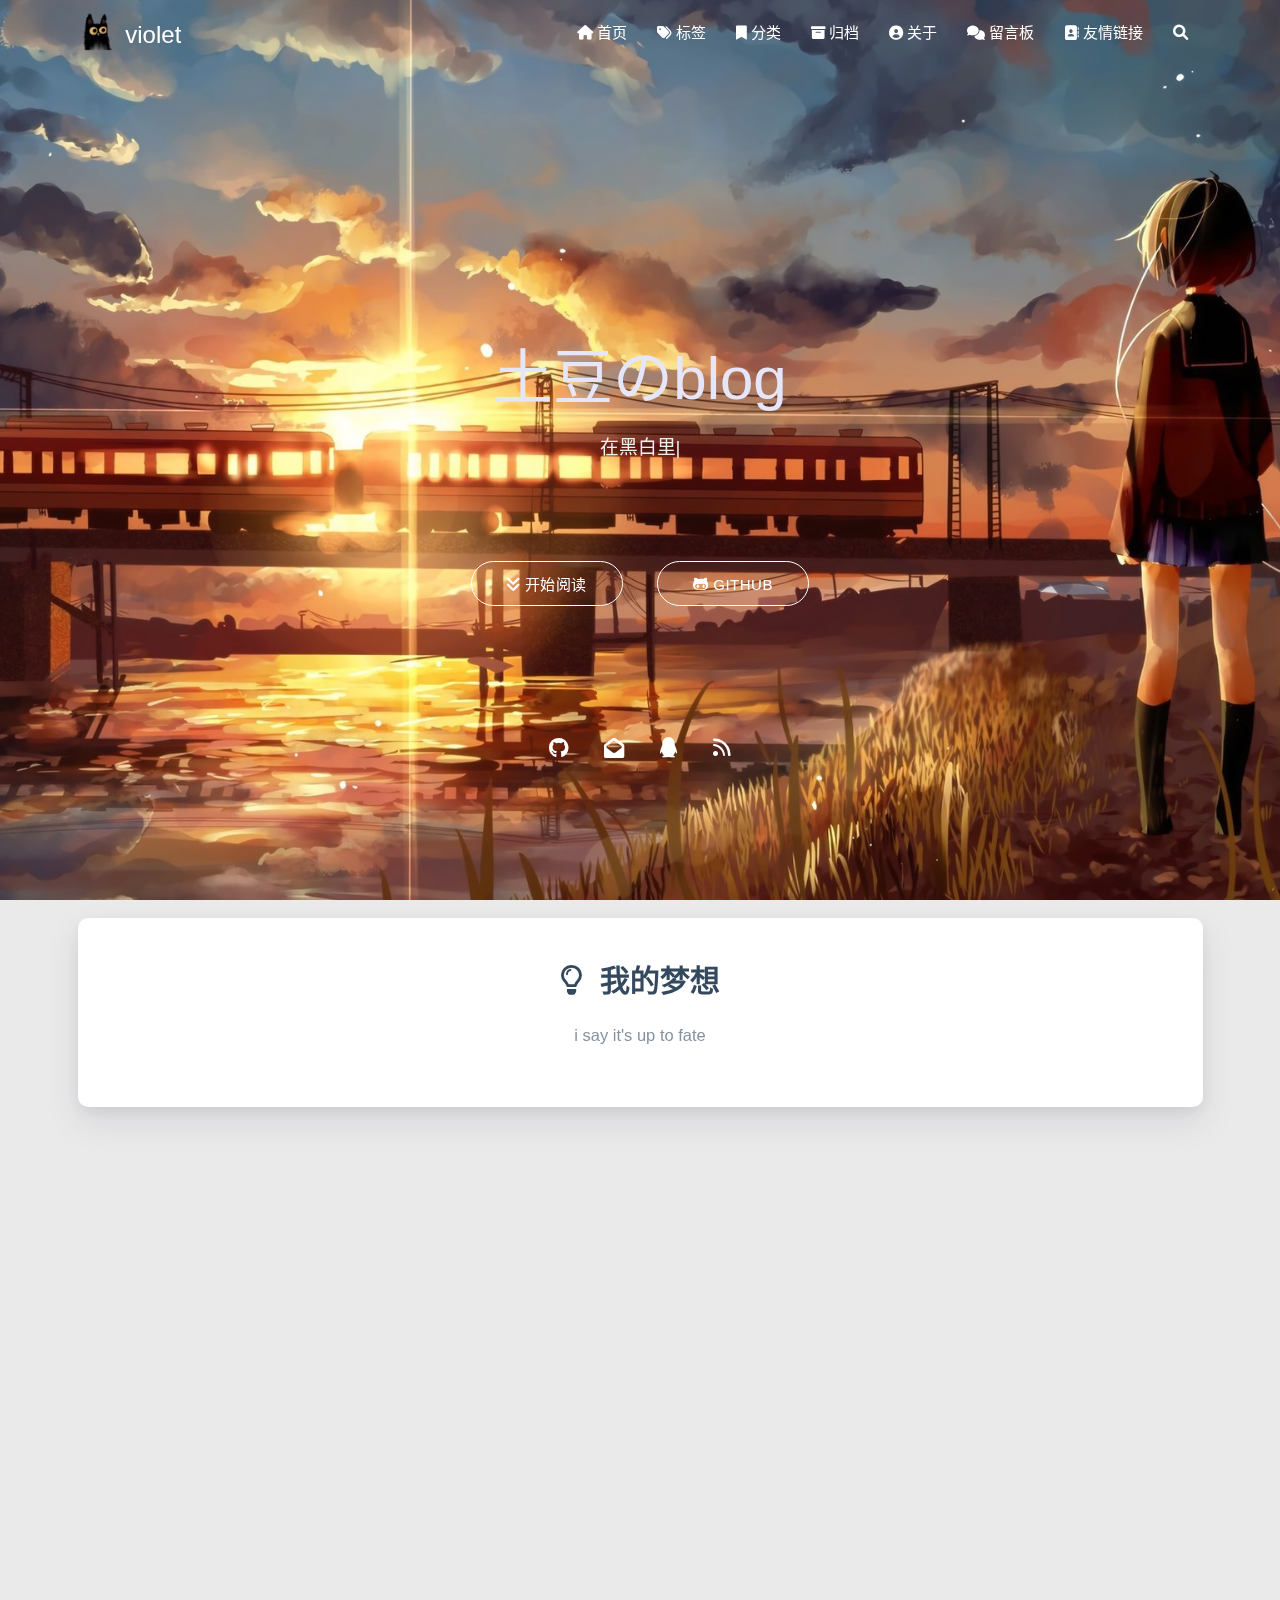
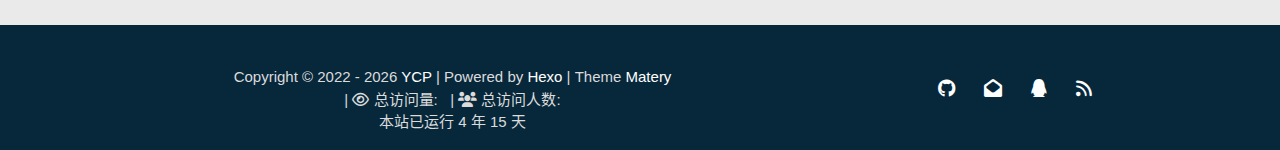
==== index.html @ 1f77c07b "Site updated: 2022-07-09 12:23:24" ====
<!DOCTYPE HTML>
<html lang="zh-CN">


<head>
    <meta charset="utf-8">
    <meta name="keywords" content="violet">
    <meta name="description" content="一个菜菜的日常">
    <meta http-equiv="X-UA-Compatible" content="IE=edge">
    <meta name="viewport" content="width=device-width, initial-scale=1.0, user-scalable=no">
    <meta name="renderer" content="webkit|ie-stand|ie-comp">
    <meta name="mobile-web-app-capable" content="yes">
    <meta name="format-detection" content="telephone=no">
    <meta name="apple-mobile-web-app-capable" content="yes">
    <meta name="apple-mobile-web-app-status-bar-style" content="black-translucent">
    <meta name="referrer" content="no-referrer-when-downgrade">
    <!-- Global site tag (gtag.js) - Google Analytics -->


    
    <style>
        body{
            background-image: url();
            background-repeat:no-repeat;
            background-size: 100% 100%;
            background-attachment:fixed;
        }
    </style>


    <title>violet</title>
    <link rel="icon" type="image/png" href="/favicon.png">

    <link rel="stylesheet" type="text/css" href="/libs/awesome/css/all.min.css">
    <link rel="stylesheet" type="text/css" href="/libs/materialize/materialize.min.css">
    <link rel="stylesheet" type="text/css" href="/libs/aos/aos.css">
    <link rel="stylesheet" type="text/css" href="/libs/animate/animate.min.css">
    <link rel="stylesheet" type="text/css" href="/libs/lightGallery/css/lightgallery.min.css">
    <link rel="stylesheet" type="text/css" href="/css/matery.css">
    <link rel="stylesheet" type="text/css" href="/css/my.css">

    <script src="/libs/jquery/jquery-3.6.0.min.js"></script>

<meta name="generator" content="Hexo 5.4.2"><link rel="stylesheet" href="/css/prism-tomorrow.css" type="text/css"></head>


<body>
    <header class="navbar-fixed">
    <nav id="headNav" class="bg-color nav-transparent">
        <div id="navContainer" class="nav-wrapper container">
            <div class="brand-logo">
                <a href="/" class="waves-effect waves-light">
                    
                    <img src="/medias/logo.png" class="logo-img" alt="LOGO">
                    
                    <span class="logo-span">violet</span>
                </a>
            </div>
            

<a href="#" data-target="mobile-nav" class="sidenav-trigger button-collapse"><i class="fas fa-bars"></i></a>
<ul class="right nav-menu">
  
  <li class="hide-on-med-and-down nav-item">
    
    <a href="/" class="waves-effect waves-light">
      
      <i class="fas fa-home" style="zoom: 0.6;"></i>
      
      <span>首页</span>
    </a>
    
  </li>
  
  <li class="hide-on-med-and-down nav-item">
    
    <a href="/tags" class="waves-effect waves-light">
      
      <i class="fas fa-tags" style="zoom: 0.6;"></i>
      
      <span>标签</span>
    </a>
    
  </li>
  
  <li class="hide-on-med-and-down nav-item">
    
    <a href="/categories" class="waves-effect waves-light">
      
      <i class="fas fa-bookmark" style="zoom: 0.6;"></i>
      
      <span>分类</span>
    </a>
    
  </li>
  
  <li class="hide-on-med-and-down nav-item">
    
    <a href="/archives" class="waves-effect waves-light">
      
      <i class="fas fa-archive" style="zoom: 0.6;"></i>
      
      <span>归档</span>
    </a>
    
  </li>
  
  <li class="hide-on-med-and-down nav-item">
    
    <a href="/about" class="waves-effect waves-light">
      
      <i class="fas fa-user-circle" style="zoom: 0.6;"></i>
      
      <span>关于</span>
    </a>
    
  </li>
  
  <li class="hide-on-med-and-down nav-item">
    
    <a href="/contact" class="waves-effect waves-light">
      
      <i class="fas fa-comments" style="zoom: 0.6;"></i>
      
      <span>留言板</span>
    </a>
    
  </li>
  
  <li class="hide-on-med-and-down nav-item">
    
    <a href="/friends" class="waves-effect waves-light">
      
      <i class="fas fa-address-book" style="zoom: 0.6;"></i>
      
      <span>友情链接</span>
    </a>
    
  </li>
  
  <li>
    <a href="#searchModal" class="modal-trigger waves-effect waves-light">
      <i id="searchIcon" class="fas fa-search" title="搜索" style="zoom: 0.85;"></i>
    </a>
  </li>
</ul>


<div id="mobile-nav" class="side-nav sidenav">

    <div class="mobile-head bg-color">
        
        <img src="/medias/logo.png" class="logo-img circle responsive-img">
        
        <div class="logo-name">violet</div>
        <div class="logo-desc">
            
            一个菜菜的日常
            
        </div>
    </div>

    <ul class="menu-list mobile-menu-list">
        
        <li class="m-nav-item">
	  
		<a href="/" class="waves-effect waves-light">
			
			    <i class="fa-fw fas fa-home"></i>
			
			首页
		</a>
          
        </li>
        
        <li class="m-nav-item">
	  
		<a href="/tags" class="waves-effect waves-light">
			
			    <i class="fa-fw fas fa-tags"></i>
			
			标签
		</a>
          
        </li>
        
        <li class="m-nav-item">
	  
		<a href="/categories" class="waves-effect waves-light">
			
			    <i class="fa-fw fas fa-bookmark"></i>
			
			分类
		</a>
          
        </li>
        
        <li class="m-nav-item">
	  
		<a href="/archives" class="waves-effect waves-light">
			
			    <i class="fa-fw fas fa-archive"></i>
			
			归档
		</a>
          
        </li>
        
        <li class="m-nav-item">
	  
		<a href="/about" class="waves-effect waves-light">
			
			    <i class="fa-fw fas fa-user-circle"></i>
			
			关于
		</a>
          
        </li>
        
        <li class="m-nav-item">
	  
		<a href="/contact" class="waves-effect waves-light">
			
			    <i class="fa-fw fas fa-comments"></i>
			
			留言板
		</a>
          
        </li>
        
        <li class="m-nav-item">
	  
		<a href="/friends" class="waves-effect waves-light">
			
			    <i class="fa-fw fas fa-address-book"></i>
			
			友情链接
		</a>
          
        </li>
        
        
        <li><div class="divider"></div></li>
        <li>
            <a href="https://github.com/blinkfox/hexo-theme-matery" class="waves-effect waves-light" target="_blank">
                <i class="fab fa-github-square fa-fw"></i>Fork Me
            </a>
        </li>
        
    </ul>
</div>


        </div>

        
            <style>
    .nav-transparent .github-corner {
        display: none !important;
    }

    .github-corner {
        position: absolute;
        z-index: 10;
        top: 0;
        right: 0;
        border: 0;
        transform: scale(1.1);
    }

    .github-corner svg {
        color: #0f9d58;
        fill: #fff;
        height: 64px;
        width: 64px;
    }

    .github-corner:hover .octo-arm {
        animation: a 0.56s ease-in-out;
    }

    .github-corner .octo-arm {
        animation: none;
    }

    @keyframes a {
        0%,
        to {
            transform: rotate(0);
        }
        20%,
        60% {
            transform: rotate(-25deg);
        }
        40%,
        80% {
            transform: rotate(10deg);
        }
    }
</style>

<a href="https://github.com/blinkfox/hexo-theme-matery" class="github-corner tooltipped hide-on-med-and-down" target="_blank"
   data-tooltip="Fork Me" data-position="left" data-delay="50">
    <svg viewBox="0 0 250 250" aria-hidden="true">
        <path d="M0,0 L115,115 L130,115 L142,142 L250,250 L250,0 Z"></path>
        <path d="M128.3,109.0 C113.8,99.7 119.0,89.6 119.0,89.6 C122.0,82.7 120.5,78.6 120.5,78.6 C119.2,72.0 123.4,76.3 123.4,76.3 C127.3,80.9 125.5,87.3 125.5,87.3 C122.9,97.6 130.6,101.9 134.4,103.2"
              fill="currentColor" style="transform-origin: 130px 106px;" class="octo-arm"></path>
        <path d="M115.0,115.0 C114.9,115.1 118.7,116.5 119.8,115.4 L133.7,101.6 C136.9,99.2 139.9,98.4 142.2,98.6 C133.8,88.0 127.5,74.4 143.8,58.0 C148.5,53.4 154.0,51.2 159.7,51.0 C160.3,49.4 163.2,43.6 171.4,40.1 C171.4,40.1 176.1,42.5 178.8,56.2 C183.1,58.6 187.2,61.8 190.9,65.4 C194.5,69.0 197.7,73.2 200.1,77.6 C213.8,80.2 216.3,84.9 216.3,84.9 C212.7,93.1 206.9,96.0 205.4,96.6 C205.1,102.4 203.0,107.8 198.3,112.5 C181.9,128.9 168.3,122.5 157.7,114.1 C157.9,116.9 156.7,120.9 152.7,124.9 L141.0,136.5 C139.8,137.7 141.6,141.9 141.8,141.8 Z"
              fill="currentColor" class="octo-body"></path>
    </svg>
</a>
        
    </nav>

</header>

    
<style>
    .carousel-control {
        width: 45px;
        height: 45px;
        line-height: 55px;
        border-radius: 45px;
        background: transparent;
        cursor: pointer;
        z-index: 100;
    }

    #prev-cover {
        position: absolute;
        top: 48%;
        left: 8px;
    }

    #next-cover {
        position: absolute;
        top: 48%;
        right: 8px;;
    }

    #prev-cover i {
        margin-right: 3px;
    }

    #next-cover i {
        margin-left: 3px;
    }

    .carousel-control:hover {
        background-color: rgba(0, 0, 0, .4);
    }

    .carousel-control i {
        color: #fff;
        font-size: 2.4rem;
    }
</style>



<div class="carousel carousel-slider center index-cover" data-indicators="true" style="margin-top: -64px;">
    

    <div class="carousel-item  white-text bg-cover about-cover">
        <div class="container">
            <div class="row">
    <div class="col s10 offset-s1 m8 offset-m2 l8 offset-l2">
        <div class="brand">
            <div class="title center-align">
                
                土豆のblog
                
            </div>

            <div class="description center-align">
                
                <span id="subtitle"></span>
                <script src="/libs/typed/typed.js"></script>
                <script>
                    var typed = new Typed("#subtitle", {
                        strings: [ 
                            
                                "在黑白里温柔地爱彩色, 在彩色里朝圣黑白",
                            
                                "They say it&#39;s what you make, I say it&#39;s up to fate.",
                            
                                "人一定要想象西西弗斯的快乐, 向着高出挣扎本身足以填满一个人的心灵",
                            
                        ],
                        startDelay: 300,
                        typeSpeed: 100,
                        loop: true,
                        backSpeed: 50,
                        showCursor: true
                    });
                </script>
                
            </div>
        </div>
    </div>
</div>


<script>
    $('.bg-cover').css('background-image', 'url(/medias/banner/0.jpg)');
</script>



            <div class="cover-btns">
                <a href="#indexCard" class="waves-effect waves-light btn">
                    <i class="fa fa-angle-double-down"></i>开始阅读
                </a>

                
                    <a href="https://github.com/blinkfox/hexo-theme-matery" class="waves-effect waves-light btn" target="_blank">
                        <i class="fab fa-github-alt"></i>Github
                    </a>
                
            </div>
            <div class="cover-social-link">
    <a href="https://github.com/blinkfox" class="tooltipped" target="_blank" data-tooltip="访问我的GitHub" data-position="top" data-delay="50">
        <i class="fab fa-github"></i>
    </a>



    <a href="mailto:1195800097@qq.com" class="tooltipped" target="_blank" data-tooltip="邮件联系我" data-position="top" data-delay="50">
        <i class="fas fa-envelope-open"></i>
    </a>







    <a href="tencent://AddContact/?fromId=50&fromSubId=1&subcmd=all&uin=1195800097" class="tooltipped" target="_blank" data-tooltip="QQ联系我: 1195800097" data-position="top" data-delay="50">
        <i class="fab fa-qq"></i>
    </a>







    <a href="/atom.xml" class="tooltipped" target="_blank" data-tooltip="RSS 订阅" data-position="top" data-delay="50">
        <i class="fas fa-rss"></i>
    </a>

</div>
        </div>
    </div>

    
</div>

<script>
    $(function () {
        let coverSlider = $('.carousel');

        //用户触摸轮播自动 restartPlay 是否生效
        let initUserPressedOrDraggedActive = false

        //用户触摸轮播自动 restartPlay
        function initUserPressedOrDragged(instance) {
            setInterval(() => {
                if (instance.pressed || instance.dragged) {
                    // console.log('initUserPressedOrDragged: ',instance.pressed,instance.dragged)
                    restartPlay()
                }
            }, 1000)
        }

        coverSlider.carousel({
            duration: Number('120'),
            fullWidth: true,
            indicators: 'true' === 'true',
            onCycleTo() {
                if (!initUserPressedOrDraggedActive) {
                    // console.log('initUserPressedOrDraggedActive')
                    initUserPressedOrDragged(this)
                    initUserPressedOrDraggedActive = true
                }
            },
        })

        let carouselIntervalId;
        
        // Loop to call the next cover article picture.
        let autoCarousel = function () {
            carouselIntervalId = setInterval(function () {
                coverSlider.carousel('next');
            }, 5000);
        };
        autoCarousel();
        

        function restartPlay() {
            
            clearInterval(carouselIntervalId);
            autoCarousel();
            
        };

        
        // prev and next cover post.
        $('#prev-cover').click(function () {
            coverSlider.carousel('prev');
            restartPlay();
        });
        $('#next-cover').click(function () {
            coverSlider.carousel('next');
            restartPlay();
        });
        
    });
</script>



<main class="content">

    
    <div id="indexCard" class="index-card">
        <div class="container ">
            <div class="card">
                <div class="card-content">
                    
                        <div class="dream">
    
    <div class="title center-align">
        <i class="far fa-lightbulb"></i>&nbsp;&nbsp;我的梦想
    </div>
    
    <div class="row">
        <div class="col l8 offset-l2 m10 offset-m1 s10 offset-s1 center-align text">
            i say it&#39;s up to fate
        </div>
    </div>
</div>

                    

                    

                    

                    
                    <div id="recommend-sections" class="recommend">
                        



                    </div>
                    
                </div>
            </div>
        </div>
    </div>
    

    

    <!-- 所有文章卡片 -->
    <article id="articles" class="container articles">
        <div class="row article-row">
            
             <!-- 隐藏某个文章 -->
            <div class="article col s12 m6 l4" data-aos="zoom-in">
                <div class="card">
                    <a href="/2022/07/07/hello-world/">
                        <div class="card-image">
                            
                            
                            <img src="/medias/featureimages/12.jpg" class="responsive-img" alt="Hello World">
                            
                            <span class="card-title">Hello World</span>
                        </div>
                    </a>

                    <div class="card-content article-content">
                        <div class="summary block-with-text">
                            
                                Welcome to Hexo! This is your very first post. Check documentation for more info. If you get any problems when using Hex
                            
                        </div>
                        <div class="publish-info">
                            <span class="publish-date">
                                <i class="far fa-clock fa-fw icon-date"></i>2022-07-07
                            </span>
                            <span class="publish-author">
                                
                                <i class="fas fa-user fa-fw"></i>
                                YCP
                                
                            </span>
                        </div>
                    </div>

                    
                </div>
            </div>
              <!-- 隐藏某个文章 -->
            
        </div>
    </article>

</main>




    <footer class="page-footer bg-color">
    
        <link rel="stylesheet" href="/libs/aplayer/APlayer.min.css">
<style>
    .aplayer .aplayer-lrc p {
        
        display: none;
        
        font-size: 12px;
        font-weight: 700;
        line-height: 16px !important;
    }

    .aplayer .aplayer-lrc p.aplayer-lrc-current {
        
        display: none;
        
        font-size: 15px;
        color: #42b983;
    }

    
    .aplayer.aplayer-fixed.aplayer-narrow .aplayer-body {
        left: -66px !important;
    }

    .aplayer.aplayer-fixed.aplayer-narrow .aplayer-body:hover {
        left: 0px !important;
    }

    
</style>
<div class="">
    
    <div class="row">
        <meting-js class="col l8 offset-l2 m10 offset-m1 s12"
                   server="netease"
                   type="playlist"
                   id="503838841"
                   fixed='true'
                   autoplay='false'
                   theme='#42b983'
                   loop='all'
                   order='random'
                   preload='auto'
                   volume='0.7'
                   list-folded='true'
        >
        </meting-js>
    </div>
</div>

<script src="/libs/aplayer/APlayer.min.js"></script>
<script src="/libs/aplayer/Meting.min.js"></script>

    

    <div class="container row center-align"
         style="margin-bottom: 15px !important;">
        <div class="col s12 m8 l8 copy-right">
            Copyright&nbsp;&copy;
            
                <span id="year">2022</span>
            
            <a href="/about" target="_blank">YCP</a>
            |&nbsp;Powered by&nbsp;<a href="https://hexo.io/" target="_blank">Hexo</a>
            |&nbsp;Theme&nbsp;<a href="https://github.com/blinkfox/hexo-theme-matery" target="_blank">Matery</a>
            <br>
            
            
            
                
            
            
                <span id="busuanzi_container_site_pv">
                &nbsp;|&nbsp;<i class="far fa-eye"></i>&nbsp;总访问量:&nbsp;
                    <span id="busuanzi_value_site_pv" class="white-color"></span>
            </span>
            
            
                <span id="busuanzi_container_site_uv">
                &nbsp;|&nbsp;<i class="fas fa-users"></i>&nbsp;总访问人数:&nbsp;
                    <span id="busuanzi_value_site_uv" class="white-color"></span>
            </span>
            
            <br>

            <!-- 运行天数提醒. -->
            
                <span id="sitetime"> Loading ...</span>
                <script>
                    var calcSiteTime = function () {
                        var seconds = 1000;
                        var minutes = seconds * 60;
                        var hours = minutes * 60;
                        var days = hours * 24;
                        var years = days * 365;
                        var today = new Date();
                        var startYear = "2022";
                        var startMonth = "7";
                        var startDate = "10";
                        var startHour = "0";
                        var startMinute = "0";
                        var startSecond = "0";
                        var todayYear = today.getFullYear();
                        var todayMonth = today.getMonth() + 1;
                        var todayDate = today.getDate();
                        var todayHour = today.getHours();
                        var todayMinute = today.getMinutes();
                        var todaySecond = today.getSeconds();
                        var t1 = Date.UTC(startYear, startMonth, startDate, startHour, startMinute, startSecond);
                        var t2 = Date.UTC(todayYear, todayMonth, todayDate, todayHour, todayMinute, todaySecond);
                        var diff = t2 - t1;
                        var diffYears = Math.floor(diff / years);
                        var diffDays = Math.floor((diff / days) - diffYears * 365);

                        // 区分是否有年份.
                        var language = 'zh-CN';
                        if (startYear === String(todayYear)) {
                            document.getElementById("year").innerHTML = todayYear;
                            var daysTip = 'This site has been running for ' + diffDays + ' days';
                            if (language === 'zh-CN') {
                                daysTip = '本站已运行 ' + diffDays + ' 天';
                            } else if (language === 'zh-HK') {
                                daysTip = '本站已運行 ' + diffDays + ' 天';
                            }
                            document.getElementById("sitetime").innerHTML = daysTip;
                        } else {
                            document.getElementById("year").innerHTML = startYear + " - " + todayYear;
                            var yearsAndDaysTip = 'This site has been running for ' + diffYears + ' years and '
                                + diffDays + ' days';
                            if (language === 'zh-CN') {
                                yearsAndDaysTip = '本站已运行 ' + diffYears + ' 年 ' + diffDays + ' 天';
                            } else if (language === 'zh-HK') {
                                yearsAndDaysTip = '本站已運行 ' + diffYears + ' 年 ' + diffDays + ' 天';
                            }
                            document.getElementById("sitetime").innerHTML = yearsAndDaysTip;
                        }
                    }

                    calcSiteTime();
                </script>
            
            <br>
            
        </div>
        <div class="col s12 m4 l4 social-link social-statis">
    <a href="https://github.com/blinkfox" class="tooltipped" target="_blank" data-tooltip="访问我的GitHub" data-position="top" data-delay="50">
        <i class="fab fa-github"></i>
    </a>



    <a href="mailto:1195800097@qq.com" class="tooltipped" target="_blank" data-tooltip="邮件联系我" data-position="top" data-delay="50">
        <i class="fas fa-envelope-open"></i>
    </a>







    <a href="tencent://AddContact/?fromId=50&fromSubId=1&subcmd=all&uin=1195800097" class="tooltipped" target="_blank" data-tooltip="QQ联系我: 1195800097" data-position="top" data-delay="50">
        <i class="fab fa-qq"></i>
    </a>







    <a href="/atom.xml" class="tooltipped" target="_blank" data-tooltip="RSS 订阅" data-position="top" data-delay="50">
        <i class="fas fa-rss"></i>
    </a>

</div>
    </div>
</footer>

<div class="progress-bar"></div>


    <!-- 搜索遮罩框 -->
<div id="searchModal" class="modal">
    <div class="modal-content">
        <div class="search-header">
            <span class="title"><i class="fas fa-search"></i>&nbsp;&nbsp;搜索</span>
            <input type="search" id="searchInput" name="s" placeholder="请输入搜索的关键字"
                   class="search-input">
        </div>
        <div id="searchResult"></div>
    </div>
</div>

<script type="text/javascript">
$(function () {
    var searchFunc = function (path, search_id, content_id) {
        'use strict';
        $.ajax({
            url: path,
            dataType: "xml",
            success: function (xmlResponse) {
                // get the contents from search data
                var datas = $("entry", xmlResponse).map(function () {
                    return {
                        title: $("title", this).text(),
                        content: $("content", this).text(),
                        url: $("url", this).text()
                    };
                }).get();
                var $input = document.getElementById(search_id);
                var $resultContent = document.getElementById(content_id);
                $input.addEventListener('input', function () {
                    var str = '<ul class=\"search-result-list\">';
                    var keywords = this.value.trim().toLowerCase().split(/[\s\-]+/);
                    $resultContent.innerHTML = "";
                    if (this.value.trim().length <= 0) {
                        return;
                    }
                    // perform local searching
                    datas.forEach(function (data) {
                        var isMatch = true;
                        var data_title = data.title.trim().toLowerCase();
                        var data_content = data.content.trim().replace(/<[^>]+>/g, "").toLowerCase();
                        var data_url = data.url;
                        data_url = data_url.indexOf('/') === 0 ? data.url : '/' + data_url;
                        var index_title = -1;
                        var index_content = -1;
                        var first_occur = -1;
                        // only match artiles with not empty titles and contents
                        if (data_title !== '' && data_content !== '') {
                            keywords.forEach(function (keyword, i) {
                                index_title = data_title.indexOf(keyword);
                                index_content = data_content.indexOf(keyword);
                                if (index_title < 0 && index_content < 0) {
                                    isMatch = false;
                                } else {
                                    if (index_content < 0) {
                                        index_content = 0;
                                    }
                                    if (i === 0) {
                                        first_occur = index_content;
                                    }
                                }
                            });
                        }
                        // show search results
                        if (isMatch) {
                            str += "<li><a href='" + data_url + "' class='search-result-title'>" + data_title + "</a>";
                            var content = data.content.trim().replace(/<[^>]+>/g, "");
                            if (first_occur >= 0) {
                                // cut out 100 characters
                                var start = first_occur - 20;
                                var end = first_occur + 80;
                                if (start < 0) {
                                    start = 0;
                                }
                                if (start === 0) {
                                    end = 100;
                                }
                                if (end > content.length) {
                                    end = content.length;
                                }
                                var match_content = content.substr(start, end);
                                // highlight all keywords
                                keywords.forEach(function (keyword) {
                                    var regS = new RegExp(keyword, "gi");
                                    match_content = match_content.replace(regS, "<em class=\"search-keyword\">" + keyword + "</em>");
                                });

                                str += "<p class=\"search-result\">" + match_content + "...</p>"
                            }
                            str += "</li>";
                        }
                    });
                    str += "</ul>";
                    $resultContent.innerHTML = str;
                });
            }
        });
    };

    searchFunc('/search.xml', 'searchInput', 'searchResult');
});
</script>

    <!-- 回到顶部按钮 -->
<div id="backTop" class="top-scroll">
    <a class="btn-floating btn-large waves-effect waves-light" href="#!">
        <i class="fas fa-arrow-up"></i>
    </a>
</div>


    <script src="/libs/materialize/materialize.min.js"></script>
    <script src="/libs/masonry/masonry.pkgd.min.js"></script>
    <script src="/libs/aos/aos.js"></script>
    <script src="/libs/scrollprogress/scrollProgress.min.js"></script>
    <script src="/libs/lightGallery/js/lightgallery-all.min.js"></script>
    <script src="/js/matery.js"></script>

    

    

    <!-- 雪花特效 -->
    

    <!-- 鼠标星星特效 -->
     
        <script type="text/javascript">
            // 只在桌面版网页启用特效
            var windowWidth = $(window).width();
            if (windowWidth > 768) {
                document.write('<script type="text/javascript" src="/libs/others/star.js"><\/script>');
            }
        </script>
    

     
        <script src="https://ssl.captcha.qq.com/TCaptcha.js"></script>
        <script src="/libs/others/TencentCaptcha.js"></script>
        <button id="TencentCaptcha" data-appid="xxxxxxxxxx" data-cbfn="callback" type="button" hidden></button>
    

    <!-- Baidu Analytics -->

    <!-- Baidu Push -->

<script>
    (function () {
        var bp = document.createElement('script');
        var curProtocol = window.location.protocol.split(':')[0];
        if (curProtocol === 'https') {
            bp.src = 'https://zz.bdstatic.com/linksubmit/push.js';
        } else {
            bp.src = 'http://push.zhanzhang.baidu.com/push.js';
        }
        var s = document.getElementsByTagName("script")[0];
        s.parentNode.insertBefore(bp, s);
    })();
</script>

    
    <script src="/libs/others/clicklove.js" async="async"></script>
    
    
    <script async src="/libs/others/busuanzi.pure.mini.js"></script>
    

    

    

    <!--腾讯兔小巢-->
    
    

    

    

    
    <script src="/libs/instantpage/instantpage.js" type="module"></script>
    

</body>

</html>
---- libs/lightGallery/css/lightgallery.min.css ----
@font-face{font-family:lg;src:url(../fonts/lg.ttf?22t19m) format("truetype"),url(../fonts/lg.woff?22t19m) format("woff"),url(../fonts/lg.svg?22t19m#lg) format("svg");font-weight:400;font-style:normal;font-display:block}.lg-icon{font-family:lg!important;speak:never;font-style:normal;font-weight:400;font-variant:normal;text-transform:none;line-height:1;-webkit-font-smoothing:antialiased;-moz-osx-font-smoothing:grayscale}.lg-actions .lg-next,.lg-actions .lg-prev{background-color:rgba(0,0,0,.45);border-radius:2px;color:#999;cursor:pointer;display:block;font-size:22px;margin-top:-10px;padding:8px 10px 9px;position:absolute;top:50%;z-index:1080;border:none;outline:0}.lg-actions .lg-next.disabled,.lg-actions .lg-prev.disabled{pointer-events:none;opacity:.5}.lg-actions .lg-next:hover,.lg-actions .lg-prev:hover{color:#FFF}.lg-actions .lg-next{right:20px}.lg-actions .lg-next:before{content:"\e095"}.lg-actions .lg-prev{left:20px}.lg-actions .lg-prev:after{content:"\e094"}@-webkit-keyframes lg-right-end{0%,100%{left:0}50%{left:-30px}}@-moz-keyframes lg-right-end{0%,100%{left:0}50%{left:-30px}}@-ms-keyframes lg-right-end{0%,100%{left:0}50%{left:-30px}}@keyframes lg-right-end{0%,100%{left:0}50%{left:-30px}}@-webkit-keyframes lg-left-end{0%,100%{left:0}50%{left:30px}}@-moz-keyframes lg-left-end{0%,100%{left:0}50%{left:30px}}@-ms-keyframes lg-left-end{0%,100%{left:0}50%{left:30px}}@keyframes lg-left-end{0%,100%{left:0}50%{left:30px}}.lg-outer.lg-right-end .lg-object{-webkit-animation:lg-right-end .3s;-o-animation:lg-right-end .3s;animation:lg-right-end .3s;position:relative}.lg-outer.lg-left-end .lg-object{-webkit-animation:lg-left-end .3s;-o-animation:lg-left-end .3s;animation:lg-left-end .3s;position:relative}.lg-toolbar{z-index:1082;left:0;position:absolute;top:0;width:100%;background-color:rgba(0,0,0,.45)}.lg-toolbar .lg-icon{color:#999;cursor:pointer;float:right;font-size:24px;height:47px;line-height:27px;padding:10px 0;text-align:center;width:50px;text-decoration:none!important;outline:0;background:0 0;border:none;box-shadow:none;-webkit-transition:color .2s linear;-o-transition:color .2s linear;transition:color .2s linear}.lg-toolbar .lg-icon:hover{color:#FFF}.lg-toolbar .lg-close:after{content:"\e070"}.lg-toolbar .lg-download:after{content:"\e0f2"}.lg-sub-html{background-color:rgba(0,0,0,.45);bottom:0;color:#EEE;font-size:16px;left:0;padding:10px 40px;position:fixed;right:0;text-align:center;z-index:1080}.lg-sub-html h4{margin:0;font-size:13px;font-weight:700}.lg-sub-html p{font-size:12px;margin:5px 0 0}#lg-counter{color:#999;display:inline-block;font-size:16px;padding-left:20px;padding-top:12px;vertical-align:middle}.lg-next,.lg-prev,.lg-toolbar{opacity:1;-webkit-transition:-webkit-transform .35s cubic-bezier(0,0,.25,1) 0s,opacity .35s cubic-bezier(0,0,.25,1) 0s,color .2s linear;-moz-transition:-moz-transform .35s cubic-bezier(0,0,.25,1) 0s,opacity .35s cubic-bezier(0,0,.25,1) 0s,color .2s linear;-o-transition:-o-transform .35s cubic-bezier(0,0,.25,1) 0s,opacity .35s cubic-bezier(0,0,.25,1) 0s,color .2s linear;transition:transform .35s cubic-bezier(0,0,.25,1) 0s,opacity .35s cubic-bezier(0,0,.25,1) 0s,color .2s linear}.lg-hide-items .lg-prev{opacity:0;-webkit-transform:translate3d(-10px,0,0);transform:translate3d(-10px,0,0)}.lg-hide-items .lg-next{opacity:0;-webkit-transform:translate3d(10px,0,0);transform:translate3d(10px,0,0)}.lg-hide-items .lg-toolbar{opacity:0;-webkit-transform:translate3d(0,-10px,0);transform:translate3d(0,-10px,0)}body:not(.lg-from-hash) .lg-outer.lg-start-zoom .lg-object{-webkit-transform:scale3d(.5,.5,.5);transform:scale3d(.5,.5,.5);opacity:0;-webkit-transition:-webkit-transform 250ms cubic-bezier(0,0,.25,1) 0s,opacity 250ms cubic-bezier(0,0,.25,1)!important;-moz-transition:-moz-transform 250ms cubic-bezier(0,0,.25,1) 0s,opacity 250ms cubic-bezier(0,0,.25,1)!important;-o-transition:-o-transform 250ms cubic-bezier(0,0,.25,1) 0s,opacity 250ms cubic-bezier(0,0,.25,1)!important;transition:transform 250ms cubic-bezier(0,0,.25,1) 0s,opacity 250ms cubic-bezier(0,0,.25,1)!important;-webkit-transform-origin:50% 50%;-moz-transform-origin:50% 50%;-ms-transform-origin:50% 50%;transform-origin:50% 50%}body:not(.lg-from-hash) .lg-outer.lg-start-zoom .lg-item.lg-complete .lg-object{-webkit-transform:scale3d(1,1,1);transform:scale3d(1,1,1);opacity:1}.lg-outer .lg-thumb-outer{background-color:#0D0A0A;bottom:0;position:absolute;width:100%;z-index:1080;max-height:350px;-webkit-transform:translate3d(0,100%,0);transform:translate3d(0,100%,0);-webkit-transition:-webkit-transform .25s cubic-bezier(0,0,.25,1) 0s;-moz-transition:-moz-transform .25s cubic-bezier(0,0,.25,1) 0s;-o-transition:-o-transform .25s cubic-bezier(0,0,.25,1) 0s;transition:transform .25s cubic-bezier(0,0,.25,1) 0s}.lg-outer .lg-thumb-outer.lg-grab .lg-thumb-item{cursor:-webkit-grab;cursor:-moz-grab;cursor:-o-grab;cursor:-ms-grab;cursor:grab}.lg-outer .lg-thumb-outer.lg-grabbing .lg-thumb-item{cursor:move;cursor:-webkit-grabbing;cursor:-moz-grabbing;cursor:-o-grabbing;cursor:-ms-grabbing;cursor:grabbing}.lg-outer .lg-thumb-outer.lg-dragging .lg-thumb{-webkit-transition-duration:0s!important;transition-duration:0s!important}.lg-outer.lg-thumb-open .lg-thumb-outer{-webkit-transform:translate3d(0,0,0);transform:translate3d(0,0,0)}.lg-outer .lg-thumb{padding:10px 0;height:100%;margin-bottom:-5px}.lg-outer .lg-thumb-item{cursor:pointer;float:left;overflow:hidden;height:100%;border:2px solid #FFF;border-radius:4px;margin-bottom:5px}@media (min-width:1025px){.lg-outer .lg-thumb-item{-webkit-transition:border-color .25s ease;-o-transition:border-color .25s ease;transition:border-color .25s ease}}.lg-outer .lg-thumb-item.active,.lg-outer .lg-thumb-item:hover{border-color:#a90707}.lg-outer .lg-thumb-item img{width:100%;height:100%;object-fit:cover}.lg-outer.lg-has-thumb .lg-item{padding-bottom:120px}.lg-outer.lg-can-toggle .lg-item{padding-bottom:0}.lg-outer.lg-pull-caption-up .lg-sub-html{-webkit-transition:bottom .25s ease;-o-transition:bottom .25s ease;transition:bottom .25s ease}.lg-outer.lg-pull-caption-up.lg-thumb-open .lg-sub-html{bottom:100px}.lg-outer .lg-toogle-thumb{background-color:#0D0A0A;border-radius:2px 2px 0 0;color:#999;cursor:pointer;font-size:24px;height:39px;line-height:27px;padding:5px 0;position:absolute;right:20px;text-align:center;top:-39px;width:50px;outline:0;border:none}.lg-outer .lg-toogle-thumb:after{content:"\e1ff"}.lg-outer .lg-toogle-thumb:hover{color:#FFF}.lg-outer .lg-video-cont{display:inline-block;vertical-align:middle;max-width:1140px;max-height:100%;width:100%;padding:0 5px}.lg-outer .lg-video{width:100%;height:0;padding-bottom:56.25%;overflow:hidden;position:relative}.lg-outer .lg-video .lg-object{display:inline-block;position:absolute;top:0;left:0;width:100%!important;height:100%!important}.lg-outer .lg-video .lg-video-play{width:84px;height:59px;position:absolute;left:50%;top:50%;margin-left:-42px;margin-top:-30px;z-index:1080;cursor:pointer}.lg-outer .lg-has-iframe .lg-video{-webkit-overflow-scrolling:touch;overflow:auto}.lg-outer .lg-has-vimeo .lg-video-play{background:url(../img/vimeo-play.png) no-repeat}.lg-outer .lg-has-vimeo:hover .lg-video-play{background:url(../img/vimeo-play.png) 0 -58px no-repeat}.lg-outer .lg-has-html5 .lg-video-play{background:url(../img/video-play.png) no-repeat;height:64px;margin-left:-32px;margin-top:-32px;width:64px;opacity:.8}.lg-outer .lg-has-html5:hover .lg-video-play{opacity:1}.lg-outer .lg-has-youtube .lg-video-play{background:url(../img/youtube-play.png) no-repeat}.lg-outer .lg-has-youtube:hover .lg-video-play{background:url(../img/youtube-play.png) 0 -60px no-repeat}.lg-outer .lg-video-object{width:100%!important;height:100%!important;position:absolute;top:0;left:0}.lg-outer .lg-has-video .lg-video-object{visibility:hidden}.lg-outer .lg-has-video.lg-video-playing .lg-object,.lg-outer .lg-has-video.lg-video-playing .lg-video-play{display:none}.lg-outer .lg-has-video.lg-video-playing .lg-video-object{visibility:visible}.lg-progress-bar{background-color:#333;height:5px;left:0;position:absolute;top:0;width:100%;z-index:1083;opacity:0;-webkit-transition:opacity 80ms ease 0s;-moz-transition:opacity 80ms ease 0s;-o-transition:opacity 80ms ease 0s;transition:opacity 80ms ease 0s}.lg-progress-bar .lg-progress{background-color:#a90707;height:5px;width:0}.lg-progress-bar.lg-start .lg-progress{width:100%}.lg-show-autoplay .lg-progress-bar{opacity:1}.lg-autoplay-button:after{content:"\e01d"}.lg-show-autoplay .lg-autoplay-button:after{content:"\e01a"}.lg-outer.lg-css3.lg-zoom-dragging .lg-item.lg-complete.lg-zoomable .lg-image,.lg-outer.lg-css3.lg-zoom-dragging .lg-item.lg-complete.lg-zoomable .lg-img-wrap{-webkit-transition-duration:0s;transition-duration:0s}.lg-outer.lg-use-transition-for-zoom .lg-item.lg-complete.lg-zoomable .lg-img-wrap{-webkit-transition:-webkit-transform .3s cubic-bezier(0,0,.25,1) 0s;-moz-transition:-moz-transform .3s cubic-bezier(0,0,.25,1) 0s;-o-transition:-o-transform .3s cubic-bezier(0,0,.25,1) 0s;transition:transform .3s cubic-bezier(0,0,.25,1) 0s}.lg-outer.lg-use-left-for-zoom .lg-item.lg-complete.lg-zoomable .lg-img-wrap{-webkit-transition:left .3s cubic-bezier(0,0,.25,1) 0s,top .3s cubic-bezier(0,0,.25,1) 0s;-moz-transition:left .3s cubic-bezier(0,0,.25,1) 0s,top .3s cubic-bezier(0,0,.25,1) 0s;-o-transition:left .3s cubic-bezier(0,0,.25,1) 0s,top .3s cubic-bezier(0,0,.25,1) 0s;transition:left .3s cubic-bezier(0,0,.25,1) 0s,top .3s cubic-bezier(0,0,.25,1) 0s}.lg-outer .lg-item.lg-complete.lg-zoomable .lg-img-wrap{-webkit-transform:translate3d(0,0,0);transform:translate3d(0,0,0);-webkit-backface-visibility:hidden;-moz-backface-visibility:hidden;backface-visibility:hidden}.lg-outer .lg-item.lg-complete.lg-zoomable .lg-image{-webkit-transform:scale3d(1,1,1);transform:scale3d(1,1,1);-webkit-transition:-webkit-transform .3s cubic-bezier(0,0,.25,1) 0s,opacity .15s!important;-moz-transition:-moz-transform .3s cubic-bezier(0,0,.25,1) 0s,opacity .15s!important;-o-transition:-o-transform .3s cubic-bezier(0,0,.25,1) 0s,opacity .15s!important;transition:transform .3s cubic-bezier(0,0,.25,1) 0s,opacity .15s!important;-webkit-transform-origin:0 0;-moz-transform-origin:0 0;-ms-transform-origin:0 0;transform-origin:0 0;-webkit-backface-visibility:hidden;-moz-backface-visibility:hidden;backface-visibility:hidden}#lg-zoom-in:after{content:"\e311"}#lg-actual-size{font-size:20px}#lg-actual-size:after{content:"\e033"}#lg-zoom-out{opacity:.5;pointer-events:none}#lg-zoom-out:after{content:"\e312"}.lg-zoomed #lg-zoom-out{opacity:1;pointer-events:auto}.lg-outer .lg-pager-outer{bottom:60px;left:0;position:absolute;right:0;text-align:center;z-index:1080;height:10px}.lg-outer .lg-pager-outer.lg-pager-hover .lg-pager-cont{overflow:visible}.lg-outer .lg-pager-cont{cursor:pointer;display:inline-block;overflow:hidden;position:relative;vertical-align:top;margin:0 5px}.lg-outer .lg-pager-cont:hover .lg-pager-thumb-cont{opacity:1;-webkit-transform:translate3d(0,0,0);transform:translate3d(0,0,0)}.lg-outer .lg-pager-cont.lg-pager-active .lg-pager{box-shadow:0 0 0 2px #fff inset}.lg-outer .lg-pager-thumb-cont{background-color:#fff;color:#FFF;bottom:100%;height:83px;left:0;margin-bottom:20px;margin-left:-60px;opacity:0;padding:5px;position:absolute;width:120px;border-radius:3px;-webkit-transition:opacity .15s ease 0s,-webkit-transform .15s ease 0s;-moz-transition:opacity .15s ease 0s,-moz-transform .15s ease 0s;-o-transition:opacity .15s ease 0s,-o-transform .15s ease 0s;transition:opacity .15s ease 0s,transform .15s ease 0s;-webkit-transform:translate3d(0,5px,0);transform:translate3d(0,5px,0)}.lg-outer .lg-pager-thumb-cont img{width:100%;height:100%}.lg-outer .lg-pager{background-color:rgba(255,255,255,.5);border-radius:50%;box-shadow:0 0 0 8px rgba(255,255,255,.7) inset;display:block;height:12px;-webkit-transition:box-shadow .3s ease 0s;-o-transition:box-shadow .3s ease 0s;transition:box-shadow .3s ease 0s;width:12px}.lg-outer .lg-pager:focus,.lg-outer .lg-pager:hover{box-shadow:0 0 0 8px #fff inset}.lg-outer .lg-caret{border-left:10px solid transparent;border-right:10px solid transparent;border-top:10px dashed;bottom:-10px;display:inline-block;height:0;left:50%;margin-left:-5px;position:absolute;vertical-align:middle;width:0}.lg-fullscreen:after{content:"\e20c"}.lg-fullscreen-on .lg-fullscreen:after{content:"\e20d"}.lg-outer #lg-dropdown-overlay{background-color:rgba(0,0,0,.25);bottom:0;cursor:default;left:0;position:fixed;right:0;top:0;z-index:1081;opacity:0;visibility:hidden;-webkit-transition:visibility 0s linear .18s,opacity .18s linear 0s;-o-transition:visibility 0s linear .18s,opacity .18s linear 0s;transition:visibility 0s linear .18s,opacity .18s linear 0s}.lg-outer.lg-dropdown-active #lg-dropdown-overlay,.lg-outer.lg-dropdown-active .lg-dropdown{-webkit-transition-delay:0s;transition-delay:0s;-moz-transform:translate3d(0,0,0);-o-transform:translate3d(0,0,0);-ms-transform:translate3d(0,0,0);-webkit-transform:translate3d(0,0,0);transform:translate3d(0,0,0);opacity:1;visibility:visible}.lg-outer.lg-dropdown-active #lg-share{color:#FFF}.lg-outer .lg-dropdown{background-color:#fff;border-radius:2px;font-size:14px;list-style-type:none;margin:0;padding:10px 0;position:absolute;right:0;text-align:left;top:50px;opacity:0;visibility:hidden;-moz-transform:translate3d(0,5px,0);-o-transform:translate3d(0,5px,0);-ms-transform:translate3d(0,5px,0);-webkit-transform:translate3d(0,5px,0);transform:translate3d(0,5px,0);-webkit-transition:-webkit-transform .18s linear 0s,visibility 0s linear .5s,opacity .18s linear 0s;-moz-transition:-moz-transform .18s linear 0s,visibility 0s linear .5s,opacity .18s linear 0s;-o-transition:-o-transform .18s linear 0s,visibility 0s linear .5s,opacity .18s linear 0s;transition:transform .18s linear 0s,visibility 0s linear .5s,opacity .18s linear 0s}.lg-outer .lg-dropdown:after{content:"";display:block;height:0;width:0;position:absolute;border:8px solid transparent;border-bottom-color:#FFF;right:16px;top:-16px}.lg-outer .lg-dropdown>li:last-child{margin-bottom:0}.lg-outer .lg-dropdown>li:hover .lg-icon,.lg-outer .lg-dropdown>li:hover a{color:#333}.lg-outer .lg-dropdown a{color:#333;display:block;white-space:pre;padding:4px 12px;font-family:"Open Sans","Helvetica Neue",Helvetica,Arial,sans-serif;font-size:12px}.lg-outer .lg-dropdown a:hover{background-color:rgba(0,0,0,.07)}.lg-outer .lg-dropdown .lg-dropdown-text{display:inline-block;line-height:1;margin-top:-3px;vertical-align:middle}.lg-outer .lg-dropdown .lg-icon{color:#333;display:inline-block;float:none;font-size:20px;height:auto;line-height:1;margin-right:8px;padding:0;vertical-align:middle;width:auto}.lg-outer,.lg-outer .lg,.lg-outer .lg-inner{height:100%;width:100%}.lg-outer #lg-share{position:relative}.lg-outer #lg-share:after{content:"\e80d"}.lg-outer #lg-share-facebook .lg-icon{color:#3b5998}.lg-outer #lg-share-facebook .lg-icon:after{content:"\e904"}.lg-outer #lg-share-twitter .lg-icon{color:#00aced}.lg-outer #lg-share-twitter .lg-icon:after{content:"\e907"}.lg-outer #lg-share-googleplus .lg-icon{color:#dd4b39}.lg-outer #lg-share-googleplus .lg-icon:after{content:"\e905"}.lg-outer #lg-share-pinterest .lg-icon{color:#cb2027}.lg-outer #lg-share-pinterest .lg-icon:after{content:"\e906"}.lg-outer .lg-img-rotate{position:absolute;padding:0 5px;left:0;right:0;top:0;bottom:0;-webkit-transition:-webkit-transform .3s cubic-bezier(.32,0,.67,0) 0s;-moz-transition:-moz-transform .3s cubic-bezier(.32,0,.67,0) 0s;-o-transition:-o-transform .3s cubic-bezier(.32,0,.67,0) 0s;transition:transform .3s cubic-bezier(.32,0,.67,0) 0s}.lg-rotate-left:after{content:"\e900"}.lg-rotate-right:after{content:"\e901"}.lg-icon.lg-flip-hor,.lg-icon.lg-flip-ver{font-size:26px}.lg-flip-ver:after{content:"\e903"}.lg-flip-hor:after{content:"\e902"}.lg-group:after{content:"";display:table;clear:both}.lg-outer{position:fixed;top:0;left:0;z-index:1050;text-align:left;opacity:0;outline:0;-webkit-transition:opacity .15s ease 0s;-o-transition:opacity .15s ease 0s;transition:opacity .15s ease 0s}.lg-outer *{-webkit-box-sizing:border-box;-moz-box-sizing:border-box;box-sizing:border-box}.lg-outer.lg-visible{opacity:1}.lg-outer.lg-css3 .lg-item.lg-current,.lg-outer.lg-css3 .lg-item.lg-next-slide,.lg-outer.lg-css3 .lg-item.lg-prev-slide{-webkit-transition-duration:inherit!important;transition-duration:inherit!important;-webkit-transition-timing-function:inherit!important;transition-timing-function:inherit!important}.lg-outer.lg-css3.lg-dragging .lg-item.lg-current,.lg-outer.lg-css3.lg-dragging .lg-item.lg-next-slide,.lg-outer.lg-css3.lg-dragging .lg-item.lg-prev-slide{-webkit-transition-duration:0s!important;transition-duration:0s!important;opacity:1}.lg-outer.lg-grab img.lg-object{cursor:-webkit-grab;cursor:-moz-grab;cursor:-o-grab;cursor:-ms-grab;cursor:grab}.lg-outer.lg-grabbing img.lg-object{cursor:move;cursor:-webkit-grabbing;cursor:-moz-grabbing;cursor:-o-grabbing;cursor:-ms-grabbing;cursor:grabbing}.lg-outer .lg{position:relative;overflow:hidden;margin-left:auto;margin-right:auto;max-width:100%;max-height:100%}.lg-outer .lg-inner{position:absolute;left:0;top:0;white-space:nowrap}.lg-outer .lg-item{background:url(../img/loading.gif) center center no-repeat;display:none!important}.lg-outer.lg-css .lg-current,.lg-outer.lg-css3 .lg-current,.lg-outer.lg-css3 .lg-next-slide,.lg-outer.lg-css3 .lg-prev-slide{display:inline-block!important}.lg-outer .lg-img-wrap,.lg-outer .lg-item{display:inline-block;text-align:center;position:absolute;width:100%;height:100%}.lg-outer .lg-img-wrap:before,.lg-outer .lg-item:before{content:"";display:inline-block;height:50%;width:1px;margin-right:-1px}.lg-outer .lg-img-wrap{position:absolute;padding:0 5px;left:0;right:0;top:0;bottom:0}.lg-outer .lg-item.lg-complete{background-image:none}.lg-outer .lg-item.lg-current{z-index:1060}.lg-outer .lg-image{display:inline-block;vertical-align:middle;max-width:100%;max-height:100%;width:auto!important;height:auto!important}.lg-outer.lg-show-after-load .lg-item .lg-object,.lg-outer.lg-show-after-load .lg-item .lg-video-play{opacity:0;-webkit-transition:opacity .15s ease 0s;-o-transition:opacity .15s ease 0s;transition:opacity .15s ease 0s}.lg-outer.lg-show-after-load .lg-item.lg-complete .lg-object,.lg-outer.lg-show-after-load .lg-item.lg-complete .lg-video-play{opacity:1}.lg-outer .lg-empty-html,.lg-outer.lg-hide-download #lg-download{display:none}.lg-backdrop{position:fixed;top:0;left:0;right:0;bottom:0;z-index:1040;background-color:#000;opacity:0;-webkit-transition:opacity .15s ease 0s;-o-transition:opacity .15s ease 0s;transition:opacity .15s ease 0s}.lg-backdrop.in{opacity:1}.lg-css3.lg-no-trans .lg-current,.lg-css3.lg-no-trans .lg-next-slide,.lg-css3.lg-no-trans .lg-prev-slide{-webkit-transition:none 0s ease 0s!important;-moz-transition:none 0s ease 0s!important;-o-transition:none 0s ease 0s!important;transition:none 0s ease 0s!important}.lg-css3.lg-use-css3 .lg-item,.lg-css3.lg-use-left .lg-item{-webkit-backface-visibility:hidden;-moz-backface-visibility:hidden;backface-visibility:hidden}.lg-css3.lg-fade .lg-item{opacity:0}.lg-css3.lg-fade .lg-item.lg-current{opacity:1}.lg-css3.lg-fade .lg-item.lg-current,.lg-css3.lg-fade .lg-item.lg-next-slide,.lg-css3.lg-fade .lg-item.lg-prev-slide{-webkit-transition:opacity .1s ease 0s;-moz-transition:opacity .1s ease 0s;-o-transition:opacity .1s ease 0s;transition:opacity .1s ease 0s}.lg-css3.lg-slide.lg-use-css3 .lg-item{opacity:0}.lg-css3.lg-slide.lg-use-css3 .lg-item.lg-prev-slide{-webkit-transform:translate3d(-100%,0,0);transform:translate3d(-100%,0,0)}.lg-css3.lg-slide.lg-use-css3 .lg-item.lg-next-slide{-webkit-transform:translate3d(100%,0,0);transform:translate3d(100%,0,0)}.lg-css3.lg-slide.lg-use-css3 .lg-item.lg-current{-webkit-transform:translate3d(0,0,0);transform:translate3d(0,0,0);opacity:1}.lg-css3.lg-slide.lg-use-css3 .lg-item.lg-current,.lg-css3.lg-slide.lg-use-css3 .lg-item.lg-next-slide,.lg-css3.lg-slide.lg-use-css3 .lg-item.lg-prev-slide{-webkit-transition:-webkit-transform 1s cubic-bezier(0,0,.25,1) 0s,opacity .1s ease 0s;-moz-transition:-moz-transform 1s cubic-bezier(0,0,.25,1) 0s,opacity .1s ease 0s;-o-transition:-o-transform 1s cubic-bezier(0,0,.25,1) 0s,opacity .1s ease 0s;transition:transform 1s cubic-bezier(0,0,.25,1) 0s,opacity .1s ease 0s}.lg-css3.lg-slide.lg-use-left .lg-item{opacity:0;position:absolute;left:0}.lg-css3.lg-slide.lg-use-left .lg-item.lg-prev-slide{left:-100%}.lg-css3.lg-slide.lg-use-left .lg-item.lg-next-slide{left:100%}.lg-css3.lg-slide.lg-use-left .lg-item.lg-current{left:0;opacity:1}.lg-css3.lg-slide.lg-use-left .lg-item.lg-current,.lg-css3.lg-slide.lg-use-left .lg-item.lg-next-slide,.lg-css3.lg-slide.lg-use-left .lg-item.lg-prev-slide{-webkit-transition:left 1s cubic-bezier(0,0,.25,1) 0s,opacity .1s ease 0s;-moz-transition:left 1s cubic-bezier(0,0,.25,1) 0s,opacity .1s ease 0s;-o-transition:left 1s cubic-bezier(0,0,.25,1) 0s,opacity .1s ease 0s;transition:left 1s cubic-bezier(0,0,.25,1) 0s,opacity .1s ease 0s}
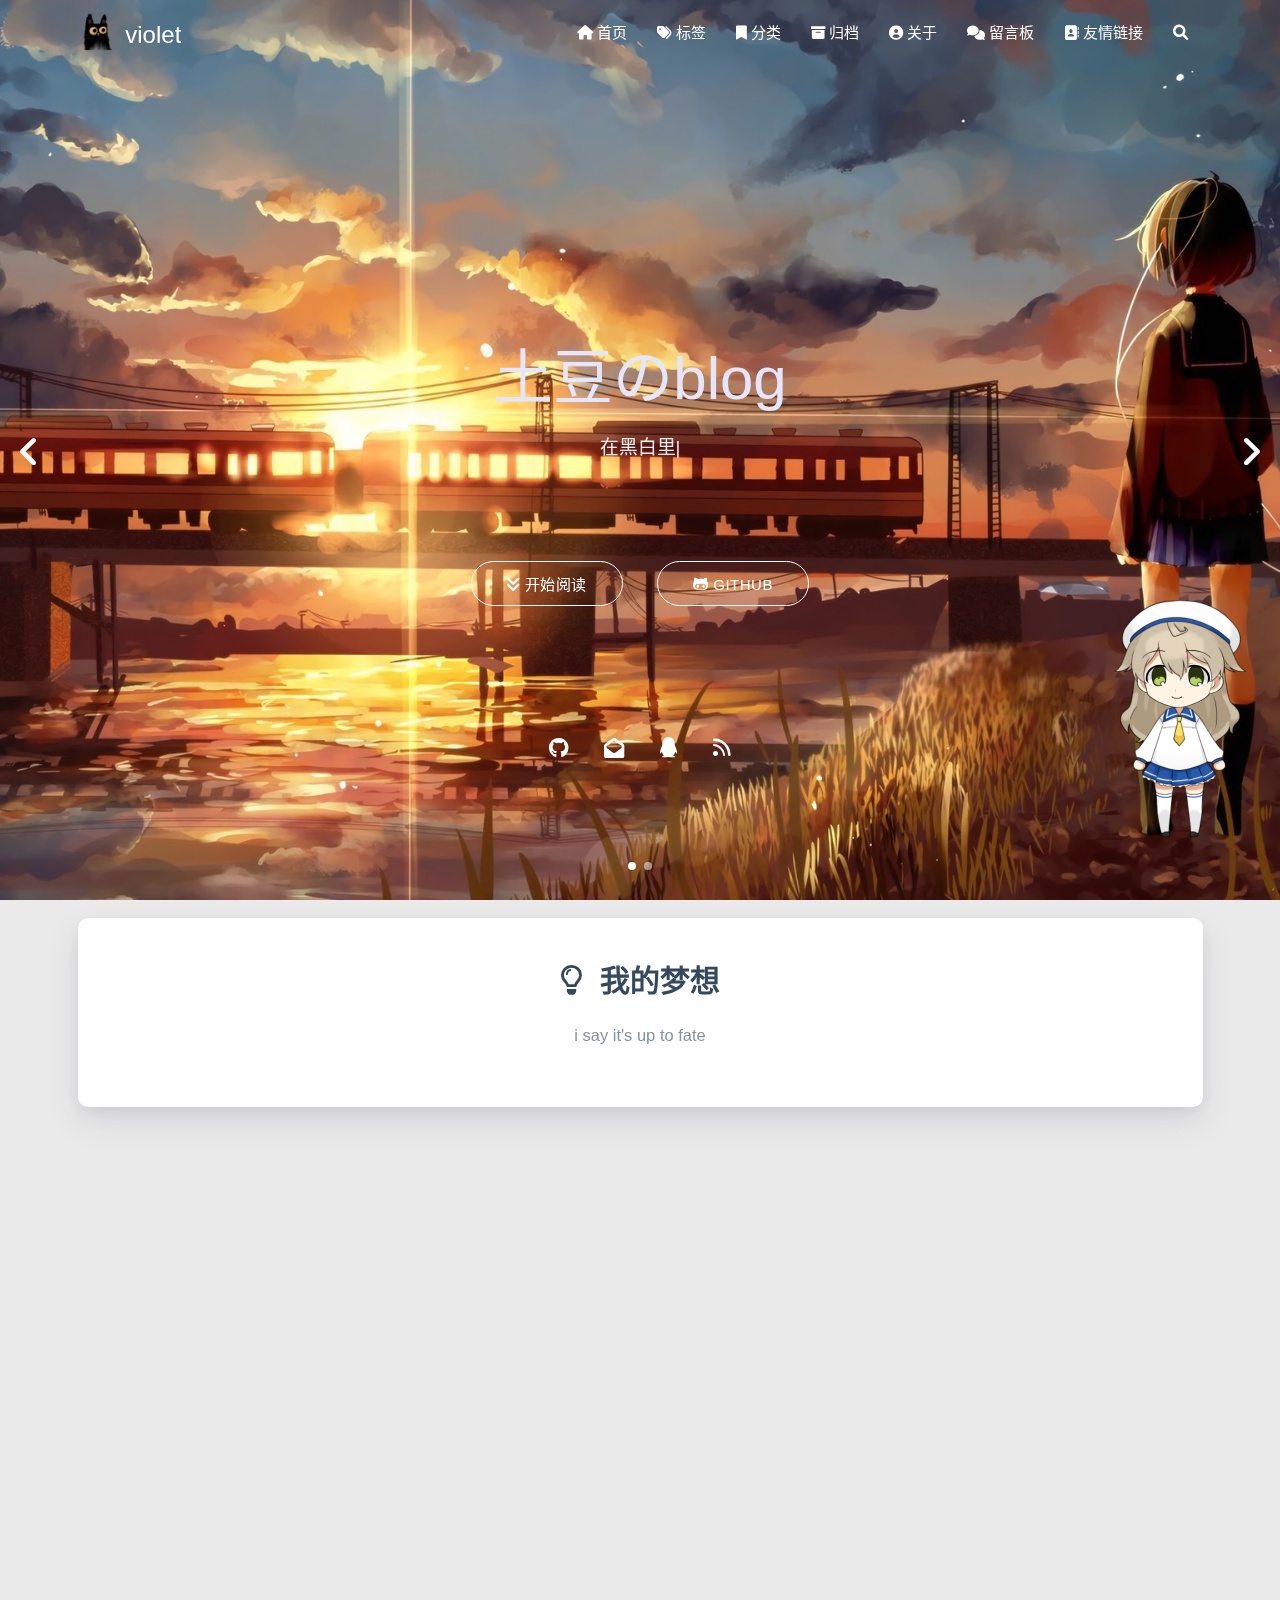
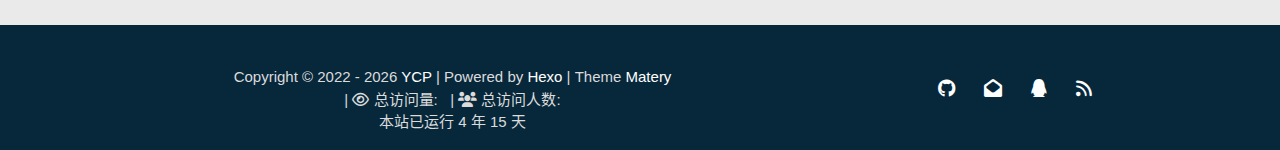
==== commit 8aa6f072: "Site updated: 2022-07-13 23:39:37" ====
--- a/index.html
+++ b/index.html
@@ -41,7 +41,9 @@
 
     <script src="/libs/jquery/jquery-3.6.0.min.js"></script>
 
-<meta name="generator" content="Hexo 5.4.2"><link rel="stylesheet" href="/css/prism-tomorrow.css" type="text/css"></head>
+<meta name="generator" content="Hexo 5.4.2">
+<style>.github-emoji { position: relative; display: inline-block; width: 1.2em; min-height: 1.2em; overflow: hidden; vertical-align: top; color: transparent; }  .github-emoji > span { position: relative; z-index: 10; }  .github-emoji img, .github-emoji .fancybox { margin: 0 !important; padding: 0 !important; border: none !important; outline: none !important; text-decoration: none !important; user-select: none !important; cursor: auto !important; }  .github-emoji img { height: 1.2em !important; width: 1.2em !important; position: absolute !important; left: 50% !important; top: 50% !important; transform: translate(-50%, -50%) !important; user-select: none !important; cursor: auto !important; } .github-emoji-fallback { color: inherit; } .github-emoji-fallback img { opacity: 0 !important; }</style>
+<link rel="stylesheet" href="/css/prism-tomorrow.css" type="text/css"></head>
 
 
 <body>
@@ -360,6 +362,13 @@
 
 <div class="carousel carousel-slider center index-cover" data-indicators="true" style="margin-top: -64px;">
     
+        <div id="prev-cover" class="left waves-effect carousel-control">
+            <i class="icon fa fa-angle-left"></i>
+        </div>
+        <div id="next-cover" class="right waves-effect carousel-control">
+            <i class="icon fa fa-angle-right"></i>
+        </div>
+    
 
     <div class="carousel-item  white-text bg-cover about-cover">
         <div class="container">
@@ -454,6 +463,33 @@
     </div>
 
     
+        
+
+        
+            
+            <div class="carousel-item amber white-text carousel-post bg-cover"
+                 style="background-image: url('/../images/0.jpg');">
+                <div class="container">
+                    <div class="row">
+                        <div class="col s10 offset-s1">
+                            <div class="title center-align">房思琪的初恋乐园</div>
+                            <div class="description center-align">
+                                
+                                    人对他人的痛苦是毫无想象力的。在这个人人争着称自己为输家的年代，没有人要承认世界上有一群女孩才是真正的输家。那种小调的痛苦其实与幸福是一体两面：人人坐享小小的幸福，嘴里嚷着小小的痛苦——当赤裸裸的痛苦端到他面前，他的安乐遂显得丑陋，痛苦显得轻浮。															——《房思琪的初恋乐园》
+                                
+                            </div>
+                            <div class="cover-btns">
+                                <a href="/2022/07/13/fang-si-qi-de-chu-lian-le-yuan/" class="waves-effect waves-light btn"
+                                   target="_blank">
+                                    <i class="icon fa fa-eye fa-fw"></i>阅读更多
+                                </a>
+                            </div>
+                        </div>
+                    </div>
+                </div>
+            </div>
+        
+    
 </div>
 
 <script>
@@ -566,6 +602,54 @@
     <!-- 所有文章卡片 -->
     <article id="articles" class="container articles">
         <div class="row article-row">
+            
+             <!-- 隐藏某个文章 -->
+            <div class="article col s12 m6 l4" data-aos="zoom-in">
+                <div class="card">
+                    <a href="/2022/07/13/fang-si-qi-de-chu-lian-le-yuan/">
+                        <div class="card-image">
+                            
+                            <img src="/../images/0.jpg" class="responsive-img" alt="房思琪的初恋乐园">
+                            
+                            <span class="card-title">房思琪的初恋乐园</span>
+                        </div>
+                    </a>
+
+                    <div class="card-content article-content">
+                        <div class="summary block-with-text">
+                            
+                                人对他人的痛苦是毫无想象力的。在这个人人争着称自己为输家的年代，没有人要承认世界上有一群女孩才是真正的输家。那种小调的痛苦其实与幸福是一体两面：人人坐享小小的幸福，嘴里嚷着小小的痛苦——当赤裸裸的痛苦端到他面前，他的安乐遂显得丑陋，痛苦显得轻浮。															——《房思琪的初恋乐园》
+                            
+                        </div>
+                        <div class="publish-info">
+                            <span class="publish-date">
+                                <i class="far fa-clock fa-fw icon-date"></i>2022-07-13
+                            </span>
+                            <span class="publish-author">
+                                
+                                <i class="fas fa-bookmark fa-fw icon-category"></i>
+                                
+                                <a href="/categories/%E4%B9%A6%E8%AF%84/" class="post-category">
+                                    书评
+                                </a>
+                                
+                                
+                            </span>
+                        </div>
+                    </div>
+
+                    
+                    <div class="card-action article-tags">
+                        
+                        <a href="/tags/%E5%B0%8F%E8%AF%B4/">
+                            <span class="chip bg-color">小说</span>
+                        </a>
+                        
+                    </div>
+                    
+                </div>
+            </div>
+              <!-- 隐藏某个文章 -->
             
              <!-- 隐藏某个文章 -->
             <div class="article col s12 m6 l4" data-aos="zoom-in">
@@ -980,6 +1064,6 @@
     <script src="/libs/instantpage/instantpage.js" type="module"></script>
     
 
-</body>
+<script src="/live2dw/lib/L2Dwidget.min.js?094cbace49a39548bed64abff5988b05"></script><script>L2Dwidget.init({"pluginRootPath":"live2dw/","pluginJsPath":"lib/","pluginModelPath":"assets/","tagMode":false,"debug":false,"model":{"jsonPath":"/live2dw/assets/koharu.model.json"},"display":{"position":"right","width":200,"height":400},"mobile":{"show":false},"log":false});</script></body>
 
 </html>
